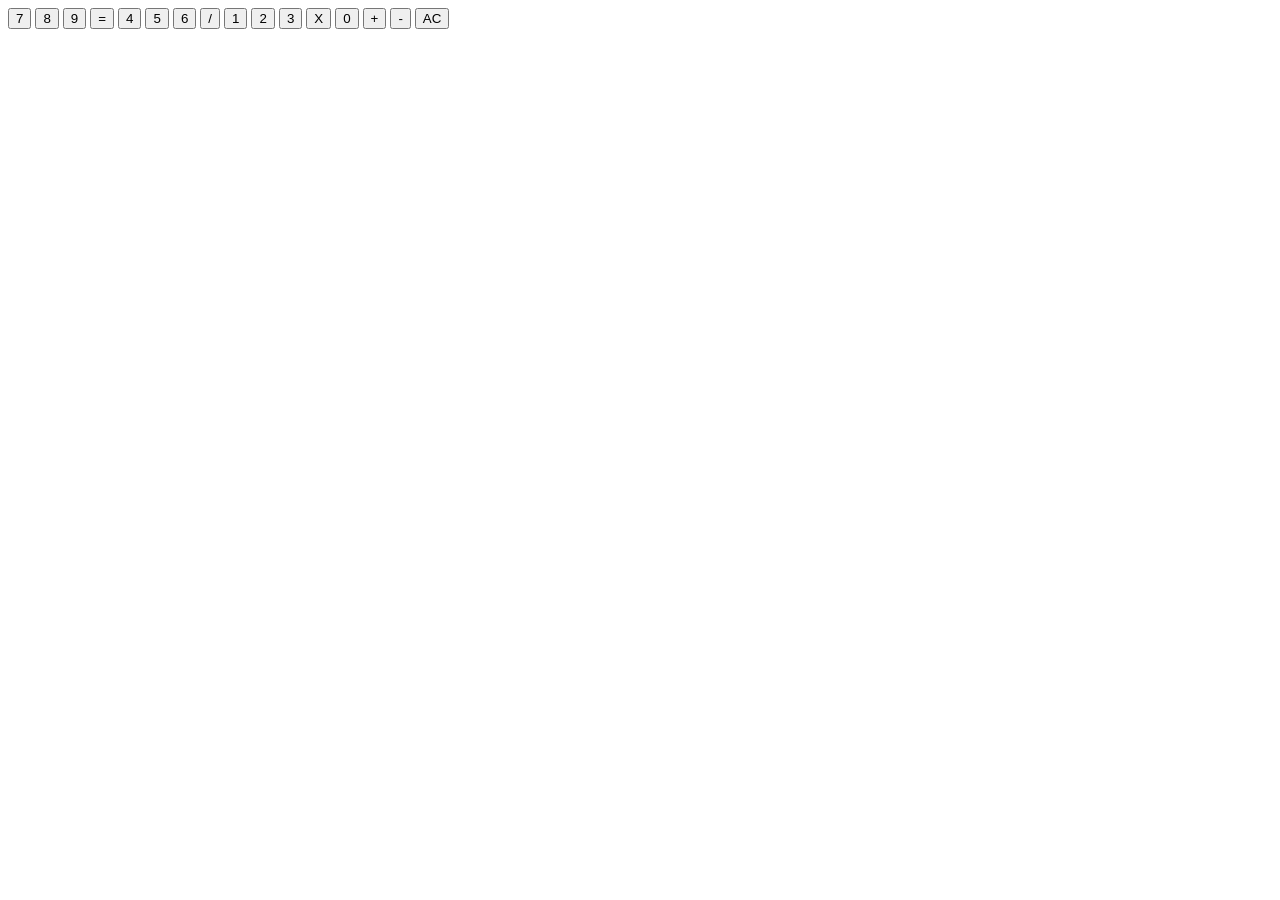
==== index.html @ e232234a "Basic Calculator layout uptil keypad" ====
<!DOCTYPE html>
<html lang="en">
<head>
    <meta charset="UTF-8">
    <meta name="viewport" content="width=device-width, initial-scale=1.0">
    <title>Testing Zone</title>
    <link rel="stylesheet" href="test.css">
    <script src="test.js" defer></script>
</head>
<body>
    <div class="container">
        <div class="calc_body">
            <div class="display_bg">
                <div class="display">
                    
                </div>
            </div>
            <div class="keypad_bg">
                <div class="keypad_area">
                    <button>7</button>
                    <button>8</button>
                    <button>9</button>
                    <button>=</button>
                    <button>4</button>
                    <button>5</button>
                    <button>6</button>
                    <button>/</button>
                    <button>1</button>
                    <button>2</button>
                    <button>3</button>
                    <button>X</button>
                    <button>0</button>
                    <button>+</button>
                    <button>-</button>
                    <button>AC</button>
                                     
                </div>
            </div>
        </div>
    </div>
</body>
</html>
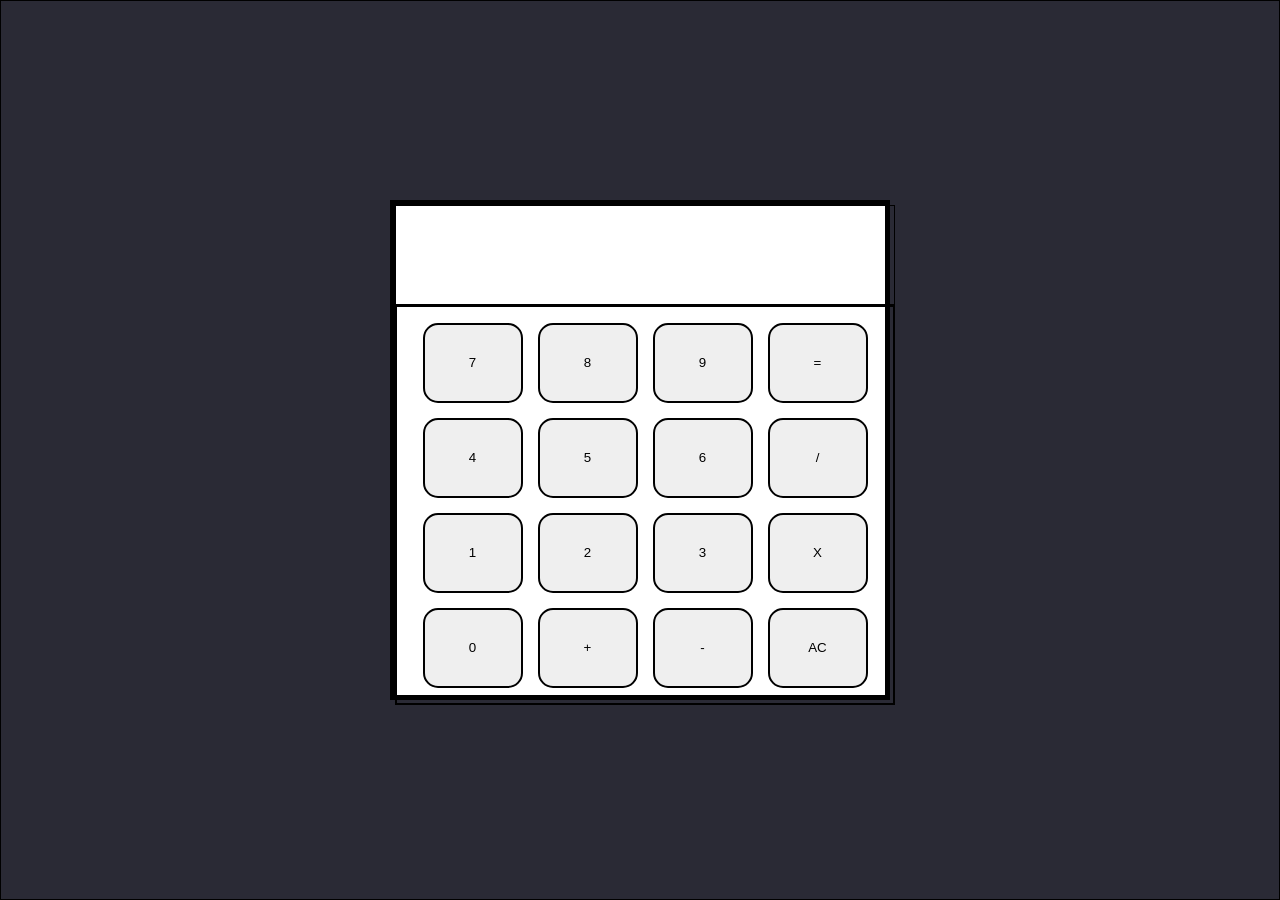
==== commit e8d3db29: "Fixed linking error" ====
--- a/index.html
+++ b/index.html
@@ -4,8 +4,8 @@
     <meta charset="UTF-8">
     <meta name="viewport" content="width=device-width, initial-scale=1.0">
     <title>Testing Zone</title>
-    <link rel="stylesheet" href="test.css">
-    <script src="test.js" defer></script>
+    <link rel="stylesheet" href="style.css">
+    <script src="logic.js" defer></script>
 </head>
 <body>
     <div class="container">
--- a/style.css
+++ b/style.css
@@ -0,0 +1,50 @@
+*{
+    box-sizing: border-box;
+}
+body{
+    margin: 0;
+}
+.container{
+    display: flex;
+    justify-content: center;
+    align-items: center;
+    border: 1px solid black;
+    height: 100vh;
+    background-color: rgb(42, 42, 53);
+}
+.calc_body{
+    display: block;
+    background-color: white;
+    height: 500px;
+    width: 500px;
+    border: 5px solid black;
+    /*border-radius: 30px;*/
+}
+.display_bg{
+    margin-top: 0px;
+    height: 100px;
+    width: 500px;
+    border: 1px solid black;
+}
+.keypad_bg{
+    display: flex;
+    justify-content: center;
+    align-items: center;
+    border: 2px solid black;
+    width: 500px;
+    height: 400px;
+    padding: 0;
+}
+.keypad_area{
+    display:grid;
+    grid-template-columns: repeat(4,1fr);
+    grid-template-rows: repeat(4,1fr);
+    gap:15px;
+}
+
+button{
+    border-radius: 15px;
+    border: 2px solid black;
+    height: 80px;
+    width: 100px;
+}
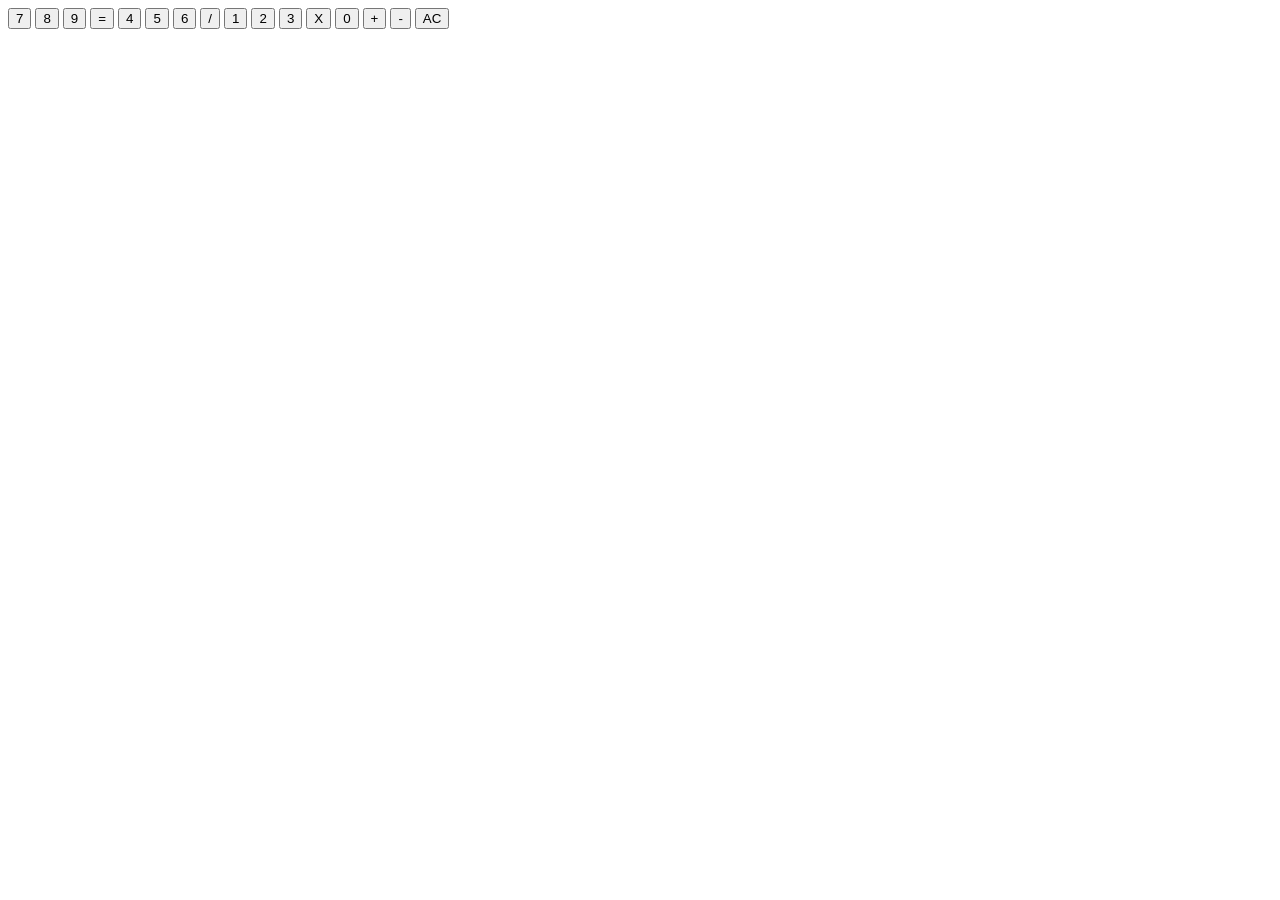
==== commit de69f189: "Final deisgn of calculator" ====
--- a/index.html
+++ b/index.html
@@ -4,8 +4,8 @@
     <meta charset="UTF-8">
     <meta name="viewport" content="width=device-width, initial-scale=1.0">
     <title>Testing Zone</title>
-    <link rel="stylesheet" href="style.css">
-    <script src="logic.js" defer></script>
+    <link rel="stylesheet" href="test.css">
+    <script src="test.js" defer></script>
 </head>
 <body>
     <div class="container">
@@ -17,22 +17,22 @@
             </div>
             <div class="keypad_bg">
                 <div class="keypad_area">
-                    <button>7</button>
-                    <button>8</button>
-                    <button>9</button>
-                    <button>=</button>
-                    <button>4</button>
-                    <button>5</button>
-                    <button>6</button>
-                    <button>/</button>
-                    <button>1</button>
-                    <button>2</button>
-                    <button>3</button>
-                    <button>X</button>
-                    <button>0</button>
-                    <button>+</button>
-                    <button>-</button>
-                    <button>AC</button>
+                    <button class="seven nos">7</button>
+                    <button class="eight nos">8</button>
+                    <button class="nine nos">9</button>
+                    <button class="equal">=</button>
+                    <button class="four nos">4</button>
+                    <button class="five nos">5</button>
+                    <button class="six nos">6</button>
+                    <button class="dividing">/</button>
+                    <button class="one nos">1</button>
+                    <button class="two nos">2</button>
+                    <button class="three nos">3</button>
+                    <button class="multiplication">X</button>
+                    <button class="zero nos">0</button>
+                    <button class="addition">+</button>
+                    <button class="minus">-</button>
+                    <button class="AC">AC</button>
                                      
                 </div>
             </div>
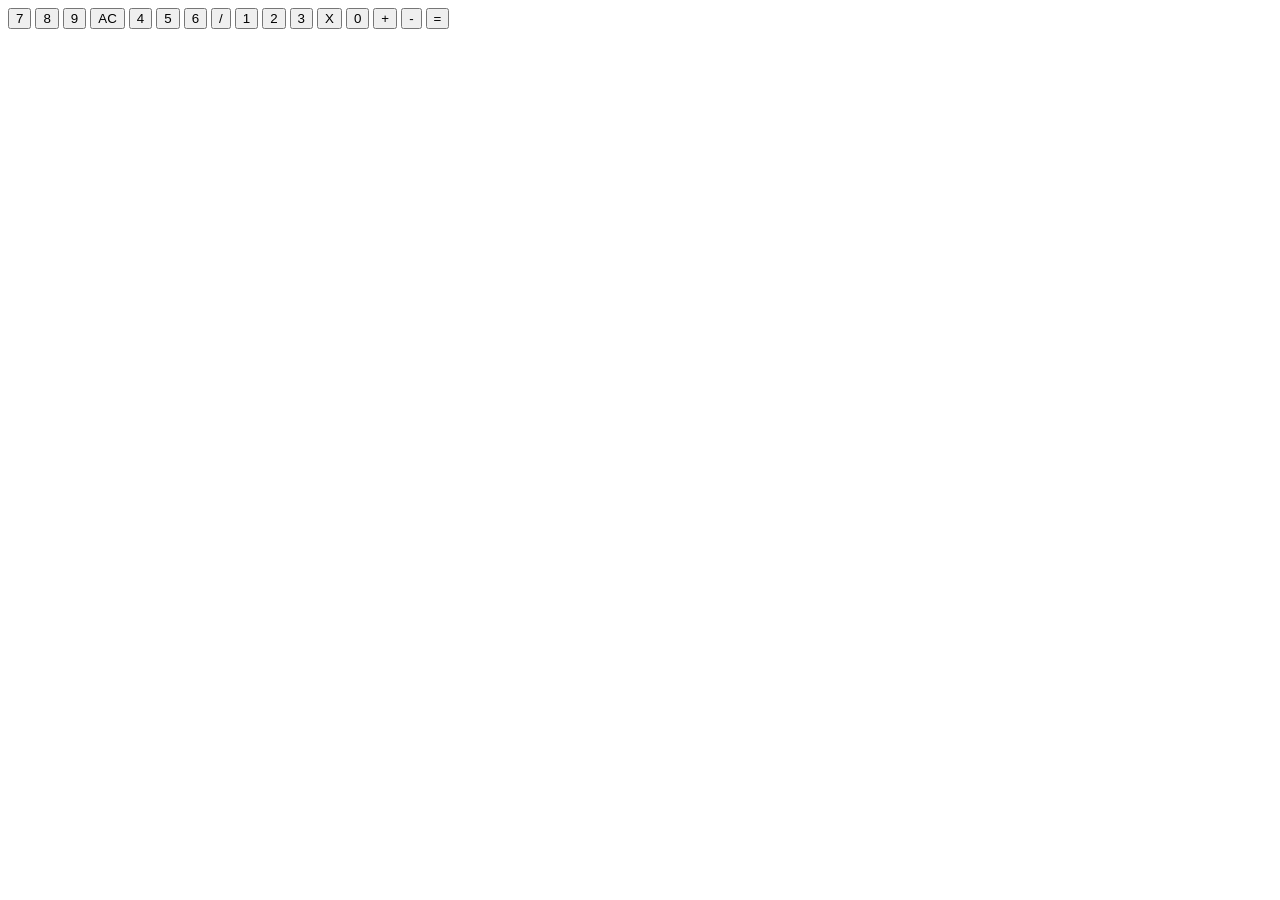
==== commit b647d7ee: "Calculator v1.0" ====
--- a/index.html
+++ b/index.html
@@ -20,7 +20,7 @@
                     <button class="seven nos">7</button>
                     <button class="eight nos">8</button>
                     <button class="nine nos">9</button>
-                    <button class="equal">=</button>
+                    <button class="AC">AC</button>
                     <button class="four nos">4</button>
                     <button class="five nos">5</button>
                     <button class="six nos">6</button>
@@ -32,8 +32,7 @@
                     <button class="zero nos">0</button>
                     <button class="addition">+</button>
                     <button class="minus">-</button>
-                    <button class="AC">AC</button>
-                                     
+                    <button class="equal">=</button>               
                 </div>
             </div>
         </div>
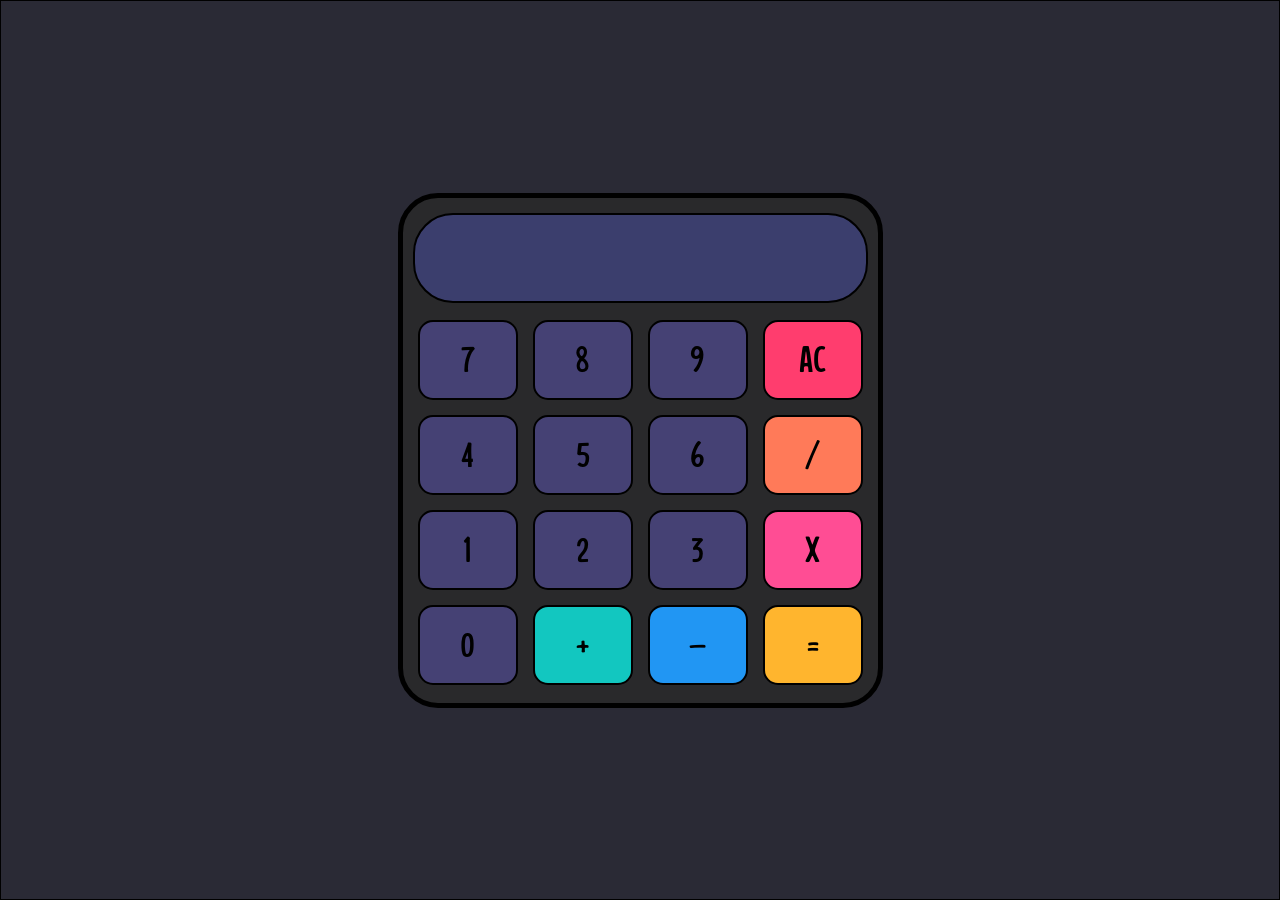
==== commit a6acbff4: "Calculator v1.0.1" ====
--- a/index.html
+++ b/index.html
@@ -3,9 +3,9 @@
 <head>
     <meta charset="UTF-8">
     <meta name="viewport" content="width=device-width, initial-scale=1.0">
-    <title>Testing Zone</title>
-    <link rel="stylesheet" href="test.css">
-    <script src="test.js" defer></script>
+    <title>Calculator</title>
+    <link rel="stylesheet" href="style.css">
+    <script src="logic.js" defer></script>
 </head>
 <body>
     <div class="container">
--- a/style.css
+++ b/style.css
@@ -0,0 +1,92 @@
+*{
+    box-sizing: border-box;
+}
+body{
+    margin: 0;
+}
+.container{
+    display: flex;
+    justify-content: center;
+    align-items: center;
+    border: 1px solid black;
+    height: 100vh;
+    background-color: rgb(42, 42, 53);
+}
+.calc_body{
+    display: block;
+    background-color: #29292b;
+    height: 515px;
+    width: 485px;
+    border: 5px solid black;
+    border-radius: 40px;
+}
+.display_bg{
+    display: flex;
+    justify-content: center;
+    align-items: center;
+    margin-top: 5px;
+    height: 100px;
+}
+.keypad_bg{
+    display: flex;
+    justify-content: center;
+    align-items: center;
+    height: 400px;
+    padding: 0;
+}
+.keypad_area{
+    display:grid;
+    grid-template-columns: repeat(4,1fr);
+    grid-template-rows: repeat(4,1fr);
+    gap:15px;
+}
+
+button{
+    border-radius: 15px;
+    border: 2px solid black;
+    height: 80px;
+    width: 100px;
+    font-family: "MakeThings";
+    font-size: 35px;
+}
+.display{
+    display: flex;
+    justify-content: flex-end;
+    align-items: center;
+    width: 455px;
+    height: 90px;
+    border: 2px solid black;
+    border-radius: 40px;
+    margin-top: 10px;
+    background-color: #3b3e6d;
+    color: white;
+    font-family: "MakeThings";
+    font-size: 35px;
+    padding-right: 20px;
+}
+@font-face {
+    font-family: "MakeThings";
+    src: url("../fonts/Make%20Things%20Sans.otf") format("opentype");
+}
+.AC{
+    background-color: #FF3D6E;
+}
+.multiplication{
+    background-color: #FF4D94;
+}
+.dividing{
+    background-color: #FF7A59;
+}
+.addition{
+    background-color: #12C7C0;
+}
+.minus{
+    background-color: #2196F3;
+}
+.equal{
+    background-color: #FFB52E;
+}
+.nos{
+    background-color: #454174;
+}
+   
